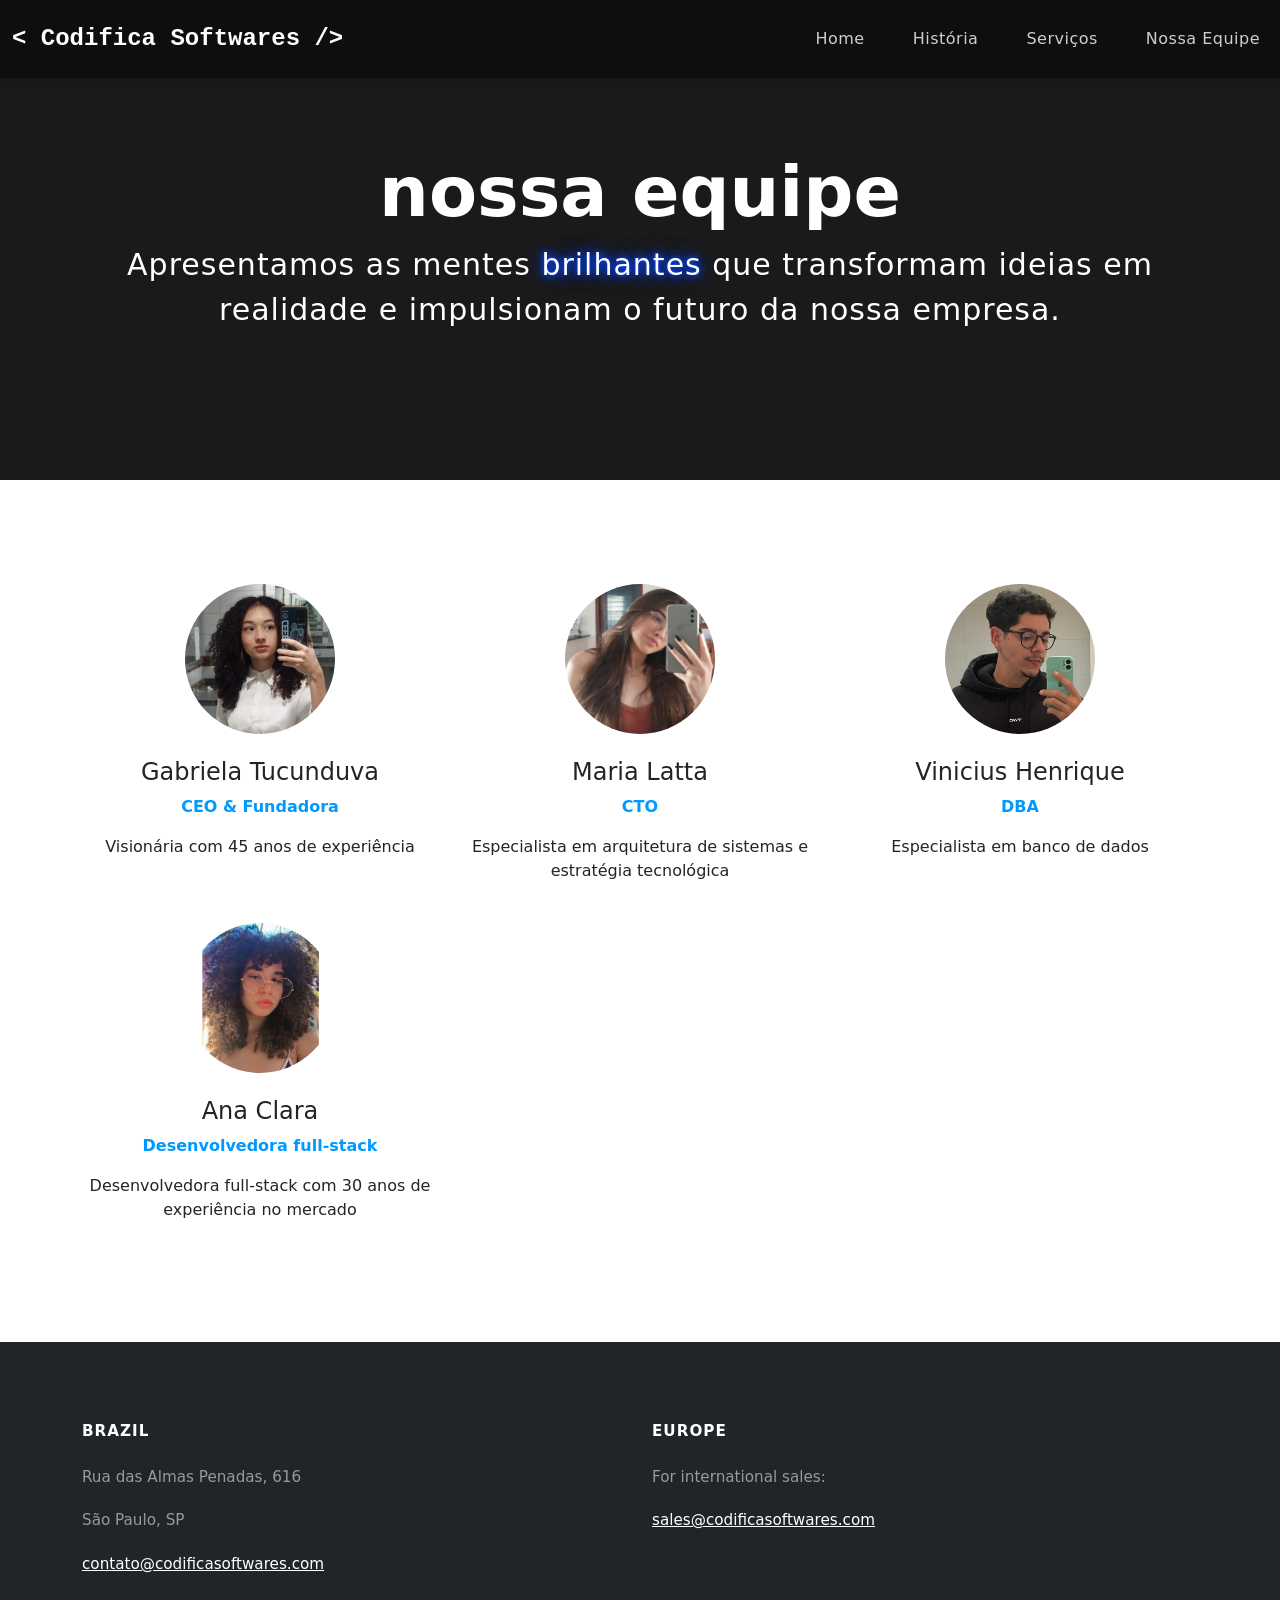
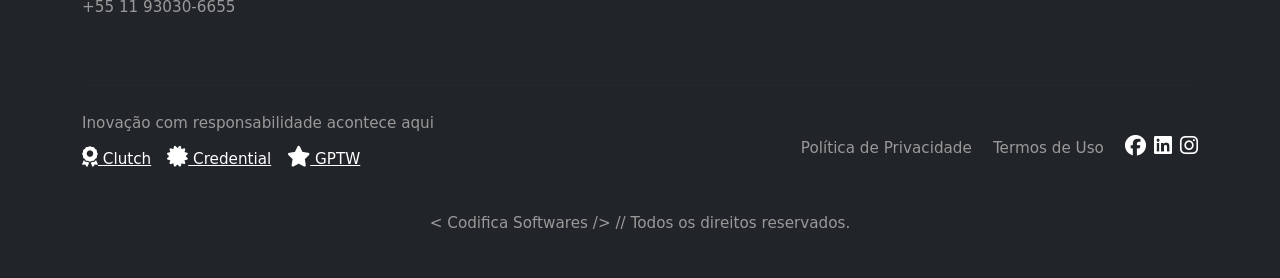
==== trespaginas/nossotime.html @ 5db48912 "ajustes" ====
<!DOCTYPE html>
<html lang="pt-BR">
<head>
    <meta charset="UTF-8">
    <meta name="viewport" content="width=device-width, initial-scale=1.0">
    <title> Nossa equipe - < Codifica Softwares /></title>
    <link href="https://cdn.jsdelivr.net/npm/bootstrap@5.3.0/dist/css/bootstrap.min.css" rel="stylesheet">
    <link rel="preconnect" href="https://fonts.googleapis.com">
    <link rel="preconnect" href="https://fonts.gstatic.com" crossorigin>
    <link href="https://fonts.googleapis.com/css2?family=Poppins:wght@300;400;500;600;700;800&family=Inter:wght@100..900&display=swap" rel="stylesheet">
    
    <!-- font Awesome -->
    <link rel="stylesheet" href="https://cdnjs.cloudflare.com/ajax/libs/font-awesome/6.4.0/css/all.min.css">
    <link rel="stylesheet" href="nossotimecss.css">
</head>
<body>
    
    <!-- Navbar -->
    <nav class="navbar navbar-expand-lg navbar-dark fixed-top navbar-custom">
        <div class="container-fluid">
            <!-- Logo da marca -->
            <a class="navbar-brand logo-brand" href="#">
                <span class="logo-text"> < Codifica Softwares /></span>
            </a>
        
    
            <!-- Menu -->
            <div class="collapse navbar-collapse" id="navbarNav">
                <ul class="navbar-nav ms-auto">
                    <li class="nav-item"><a class="nav-link active" href="../index.html">Home</a></li>
                    <li class="nav-item"><a class="nav-link" href="#nossahistoria">História</a></li>
                    <li class="nav-item"><a class="nav-link" href="services.html">Serviços</a></li>
                    <li class="nav-item"><a class="nav-link" href="nossotime.html">Nossa equipe</a></li>
                </ul>
            </div>
        </div>
    </nav>

    <section class="titulo-principal text-center">
        <div class="container">
            <h1>Nossa equipe</h1>
            <p id="subtitulo"> Apresentamos as mentes <span class="brilho">brilhantes</span> que transformam ideias em realidade e impulsionam o futuro da nossa empresa.</p>
        </div>
    </section>

    <section class="equipe">
        <div class="container">
            <br>
            <div class="row">
                <div class="col-md-4 mb-4">
                    <div class="perfil">
                        <div class="foto"> <img src="imagens/fotogabriela.png" alt=""></div>
                        <h4>Gabriela Tucunduva</h4>
                        <p class="funcao">CEO & Fundadora</p>
                        <p>Visionária com 45 anos de experiência</p>
                    </div>
                </div>

                <div class="col-md-4 mb-4">
                    <div class="perfil">
                        <div class="foto"> <img src="imagens/fotomaria.png" alt=""></div>
                        <h4>Maria Latta</h4>
                        <p class="funcao">CTO</p>
                        <p>Especialista em arquitetura de sistemas e estratégia tecnológica</p>
                    </div>
                </div>

                <div class="col-md-4 mb-4">
                    <div class="perfil">
                        <div class="foto"> <img src="imagens/fotovinic.jpg" alt=""></div>
                        <h4> Vinicius Henrique</h4>
                        <p class="funcao"> DBA</p>
                        <p>Especialista em banco de dados</p>
                    </div>
                </div>

                <div class="col-md-4 mb-4">
                    <div class="perfil">
                        
                        <div class="foto"> <img src="imagens/anaclara.png" alt="" ></div>
                        <h4> Ana Clara</h4>
                        <p class="funcao"> Desenvolvedora full-stack</p>
                        <p>Desenvolvedora full-stack com 30 anos de experiência no mercado</p>
                    </div>
                </div>

            </div>
        </div>
    </section> 
    
    <!-- Rodapé -->
<footer class="rodape py-5 bg-dark text-white">
    <div class="container">
        <div class="row">
            
            <!-- Informações de Contato - Brasil -->
            <div class="col-md-6 mb-4">
                <h4 class="text-uppercase mb-4 fw-bold">BRAZIL </h4>
                <p class="text-muted">Rua das Almas Penadas, 616</p>
                <p class="text-muted">São Paulo, SP</p>
                <p class="text-muted">

                    <a class="link-rodape">contato@codificasoftwares.com</a>
                </p>
                <p class="text-muted">+55 11 93030-6655</p>
            </div>
            
            <!-- Informações de Contato - Europa -->
            <div class="col-md-6 mb-4">
                <h4 class="text-uppercase mb-4 fw-bold">EUROPE</h4>
                <p class="text-muted">For international sales:</p>
                <p class="text-muted">
                    <a class="link-rodape">sales@codificasoftwares.com</a>
                </p>
            </div>
        </div>

        <hr class="my-4 border-secondary">

        <div class="row align-items-center">
            <div class="col-md-6">
                <p class="text-muted small mb-2">Inovação com responsabilidade acontece aqui</p>
                
                <!-- Ícones de Premiações/Certificações -->
                <div class="d-flex mb-3 gap-3">
                    <a href="#" class="link-rodape" title="Clutch">
                        <i class="fas fa-award"></i> Clutch
                    </a>
                    <a href="#" class="link-rodape" title="Credential">
                        <i class="fas fa-certificate"></i> Credential
                    </a>
                    <a href="#" class="link-rodape" title="GPTW">
                        <i class="fas fa-star"></i> GPTW
                    </a>
                </div>
            </div>
            <div class="col-md-6 text-md-end">
                <!-- Links de Políticas -->
                <a href="#" class="text-muted text-decoration-none me-3">Política de Privacidade</a>
                <a href="#" class="text-muted text-decoration-none me-3">Termos de Uso</a>
                
                <!-- Ícones de Redes Sociais -->
                <div class="d-inline-flex gap-2 social-icons">
                    <a href="#" class="link-rodape" title="Facebook">
                        <i class="fab fa-facebook"></i>
                    </a>
                    <a href="#" class="link-rodape" title="LinkedIn">
                        <i class="fab fa-linkedin"></i>
                    </a>
                    <a href="#" class="link-rodape" title="Instagram">
                        <i class="fab fa-instagram"></i>
                    </a>
                </div>
            </div>
        </div>


    <div class="text-center mt-4">
            <p class="text-muted small mb-0">< Codifica Softwares /> // Todos os direitos reservados.</p>
        </div>
    </div>
</footer>

</body>
---- trespaginas/nossotimecss.css ----
:root {
    --primary-color: #1a1a1a;
    --dark-color: #0d0d0d;
    --light-color: #f8f9fa;
    --text-color: #333;
    --fundo: rgb(28, 28, 28);
    --text-light: #999;
    --font-family: 'Poppins', 'Inter', sans-serif;
}

.logo-text { 
    font-weight: 800; 
    font-size: 24px;
    color: #fff;
    font-family: 'Courier New', monospace;
}

.navbar-nav .nav-link {
    color: rgba(255, 255, 255, 0.8) !important;
    font-size: 16px; 
    font-weight: 500;
    margin-left: 32px; 
    position: relative;
    transition: all 0.3s ease;
    text-transform: capitalize;
    letter-spacing: 0.5px;
}

.navbar-custom {
    background-color: rgba(13, 13, 13, 0.85) !important;
    backdrop-filter: blur(10px);
    box-shadow: 0 2px 10px rgba(0, 0, 0, 0.1);
    padding: 16px 0;
    transition: all 0.3s ease;
    width: 100%;
}

.navbar-custom.scrolled {
    background-color: rgba(13, 13, 13, 0.95) !important;
    box-shadow: 0 4px 20px rgba(0, 0, 0, 0.2);
}

.titulo-principal { 
    background-color: #1a1a1a; 
    padding: 150px 0 100px; 
    color: #fff;
}

.titulo-principal h1 {
    font-size: 70px; 
    font-weight: 800;
    text-transform: lowercase;
}

#subtitulo {
    font-size: 30px;
    font-weight: 300;
    margin-bottom: 48px; 
    letter-spacing: 1px;
}

.brilho {
    color: #fff;
    font-weight: 500;
    text-shadow:
        0 0 5px #0044ff,
        0 0 10px #0044ff,
        0 0 20px #0044ff;
    animation: brilhoPulse 2s infinite ease-in-out;
}

@keyframes brilhoPulse {
    0% {
        text-shadow:
            0 0 5px #0000ff,
            0 0 10px #fbfbfb,
            0 0 20px #ffffff;
    }
    50% {
        text-shadow:
            0 0 10px #fff2a8,
            0 0 20px #3700ff,
            0 0 40px #0800ff;
    }
    100% {
        text-shadow:
            0 0 5px #e1e0db,
            0 0 10px #e9e7dc,
            0 0 20px #432bfd;
    }
}

.rodape {
    background-color: var(--dark-color);
    color: #fff;
    padding-top: 80px !important;
    padding-bottom: 40px !important;
}

.rodape h4 {
    color: #fff;
    font-size: 15.2px;
    font-weight: 700;
    letter-spacing: 1px;
    margin-bottom: 24px; 
}

.rodape .text-muted {
    color: #999 !important;
    font-size: 15.2px;
    line-height: 1.8;
}

.rodape a {
    color: #fff;
    transition: all 0.3s ease;
    font-size: 15.2px; 
}

.rodape a:hover {
    color: #ccc;
    text-decoration: underline;
}

.rodape .border-secondary {
    border-color: #333 !important;
}

.rodape i {
    font-size: 20.8px; 
    transition: all 0.3s ease;
}

.rodape a:hover i {
    transform: scale(1.2);
}

.equipe {
    padding: 80px 0;
}

.perfil {
    text-align: center;
}

.foto {
    width: 150px;
    height: 150px;
    border-radius: 50%;
    overflow: hidden;          
    margin: 0 auto 24px; 
}

.foto img {
    width: 100%;
    height: 100%;
    object-fit: cover;         
    display: block;
}

.funcao { 
    color: #0099ff;
    font-weight: 600;
}
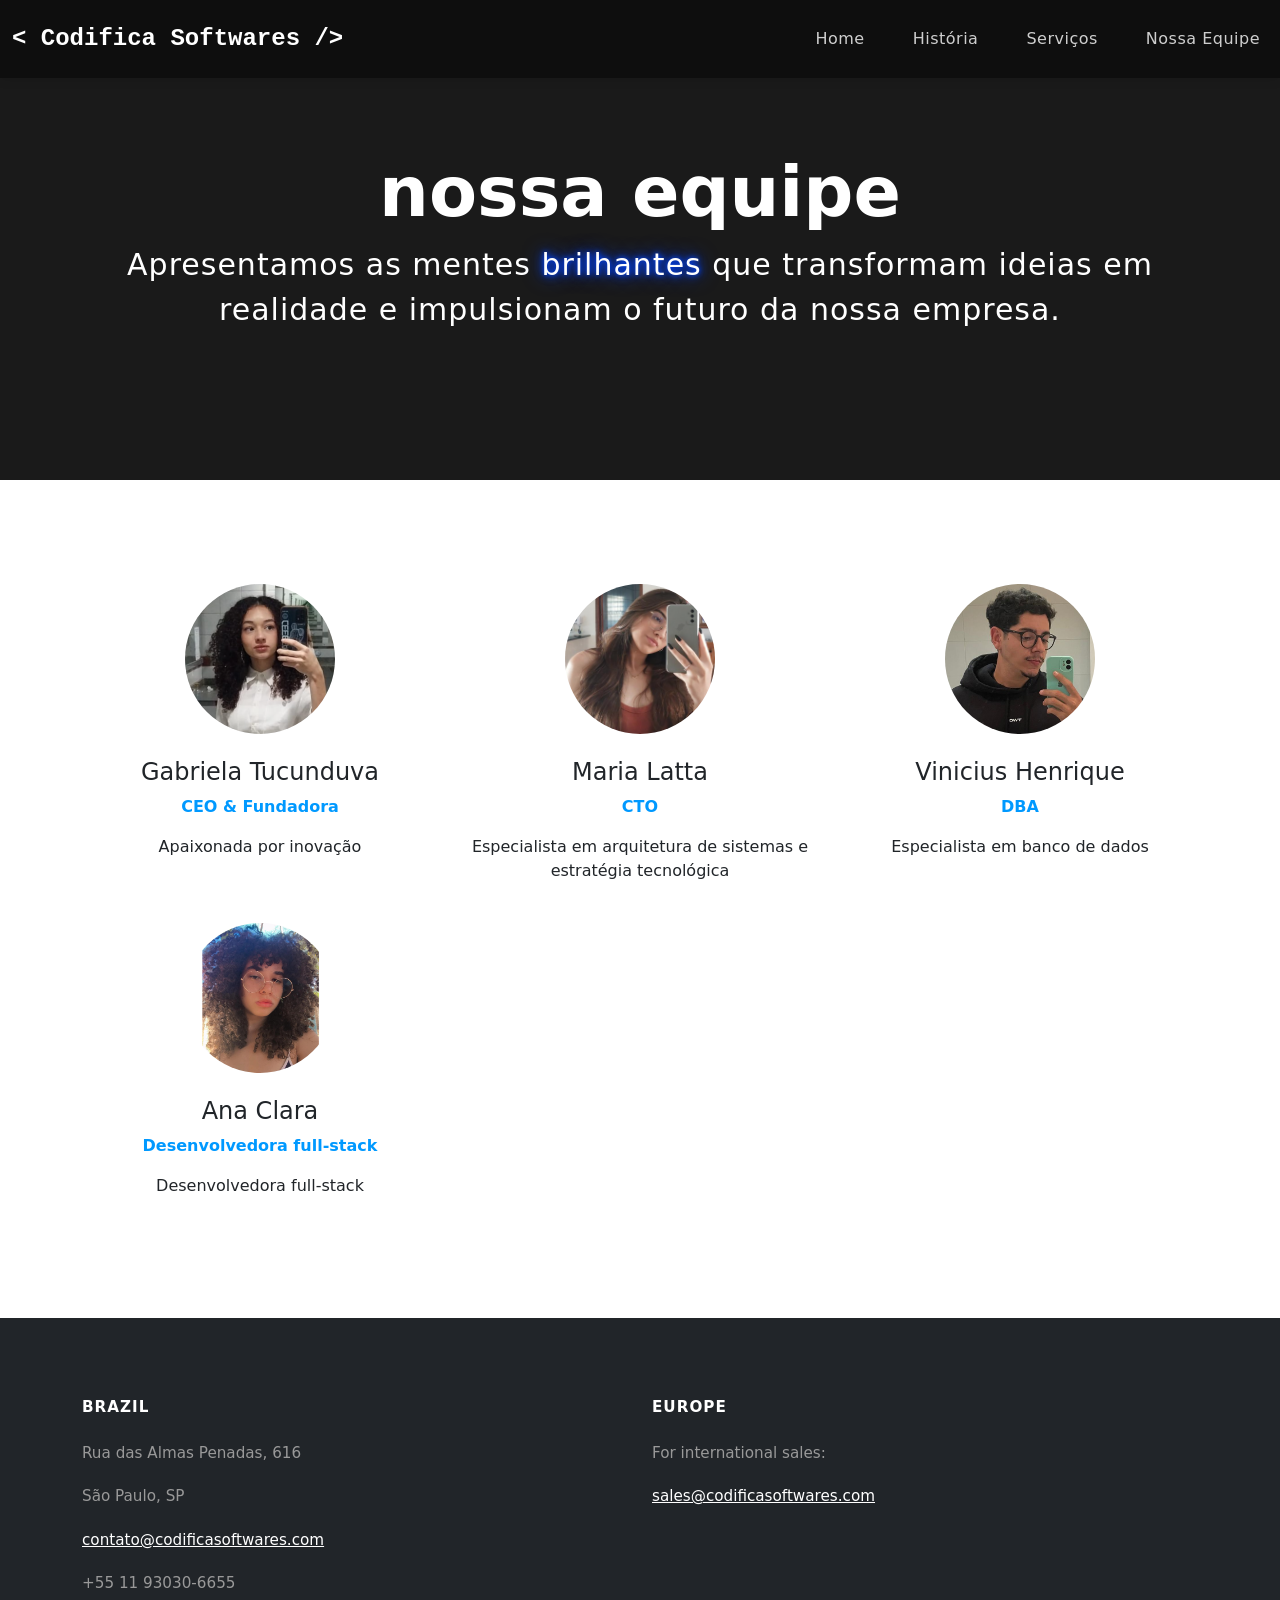
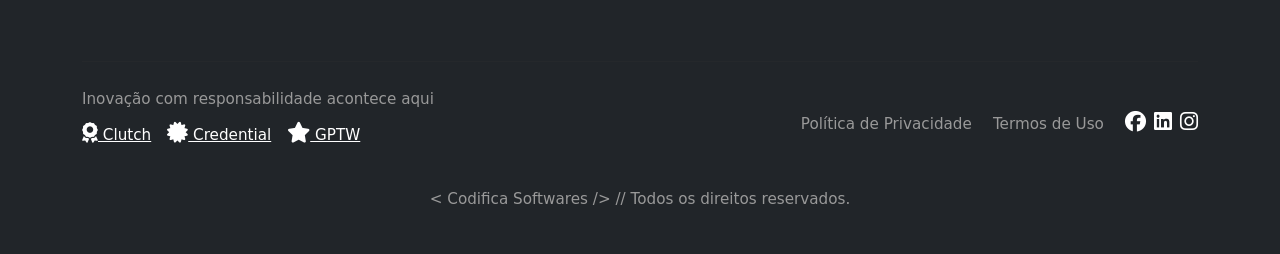
==== commit a6bc073d: "alteração no time" ====
--- a/trespaginas/nossotime.html
+++ b/trespaginas/nossotime.html
@@ -52,7 +52,7 @@
                         <div class="foto"> <img src="imagens/fotogabriela.png" alt=""></div>
                         <h4>Gabriela Tucunduva</h4>
                         <p class="funcao">CEO & Fundadora</p>
-                        <p>Visionária com 45 anos de experiência</p>
+                        <p> Apaixonada por inovação</p>
                     </div>
                 </div>
 
@@ -80,7 +80,7 @@
                         <div class="foto"> <img src="imagens/anaclara.png" alt="" ></div>
                         <h4> Ana Clara</h4>
                         <p class="funcao"> Desenvolvedora full-stack</p>
-                        <p>Desenvolvedora full-stack com 30 anos de experiência no mercado</p>
+                        <p>Desenvolvedora full-stack </p>
                     </div>
                 </div>
 
